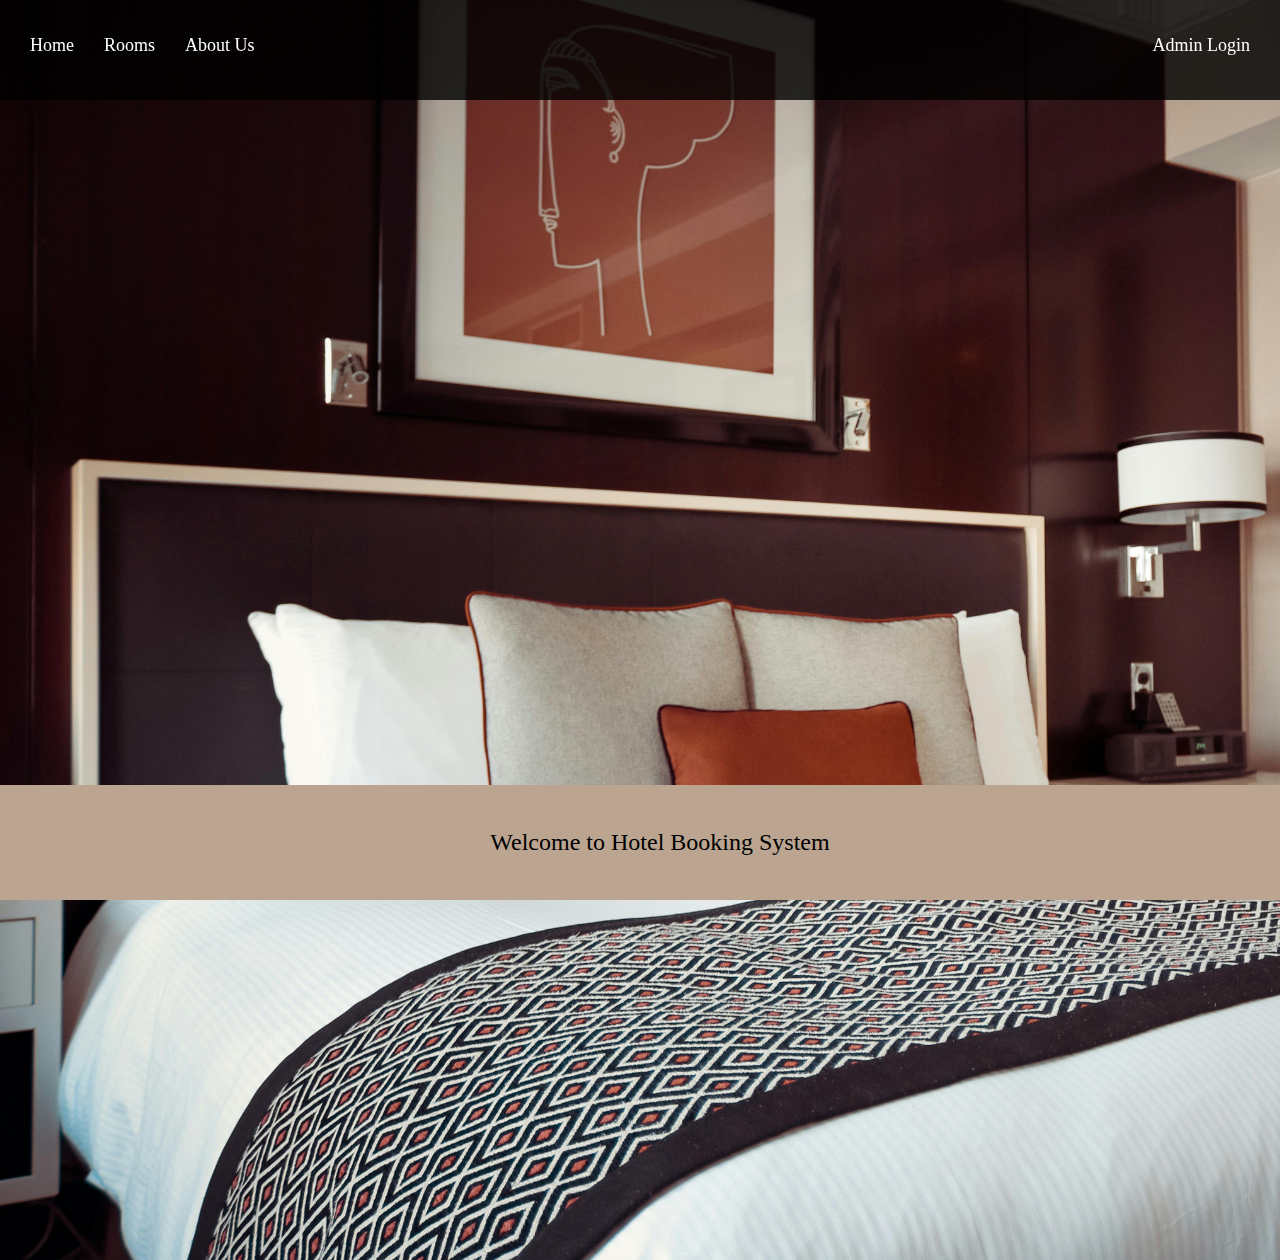
==== index.html @ a39f8b6d "Add files via upload" ====
<!DOCTYPE html>
<html lang="en">
<head>
    <meta charset="UTF-8">
    <meta name="viewport" content="width=device-width, initial-scale=1.0">
    <title>Hotel Booking System</title>
    <link rel="stylesheet" href="index.css">
</head>
<body>
    <!-- Navigation Bar -->
    <div class="navbar">
        <ul>
            <li><a href="#home">Home</a></li>
            <li><a href="#rooms">Rooms</a></li>
            <li><a href="#about">About Us</a></li>
            <li class="right"><a href="#" id="adminLoginBtn">Admin Login</a></li>
        </ul>
    </div>
    
    <!-- Hero Text -->
    <div class="hero-text">
        <p>Your Home Away from Home</p>
    </div>

    <!-- Login Popup (Modal) -->
    <div id="loginModal" class="modal">
        <div class="modal-content">
            <span class="close-btn" id="closeBtn">&times;</span>
            <h2>Admin Login</h2>
            <form id="loginForm">
                <label for="username">Username:</label>
                <input type="text" id="username" name="username" required><br><br>
                
                <label for="password">Password:</label>
                <input type="password" id="password" name="password" required><br><br>
                
                <button type="submit">Login</button>
            </form>
            <p class="register-link">Don't have an account? <a href="adminreg.html" id="registerLink">Register</a></p>
        </div>
    </div>

    <!-- Main Content -->
    <div class="firstBlock">
        <p id="text1">Welcome to Hotel Booking System</p> 
    </div>

    <script src="index.js"></script>
</body>
</html>
---- index.css ----
/* General Reset */
body {
    background-image: url("hotelroom.jpeg");
    background-size: cover;
    margin: 0;
    padding: 0;
    height: 140vh;
    overflow: visible;
}

/* Navigation bar */
.navbar {
    position: fixed;
    top: 0;
    left: 0;
    width: 100%;
    height: 100px;
    background-color: rgba(0, 0, 0, 0.8); 
    color: white;
    z-index: 1001; 
    
}
.navbar ul {
    list-style: none;
    margin-top: 20px;
    padding: 15px;
    display: flex;
    align-items: center;
   
}
.navbar ul li {
    margin: 0 15px;
}

.navbar ul li a {
    text-decoration: none;
    color: white;
    font-family: 'Times New Roman', Times, serif;
    font-size: 18px;
    font-weight: 400;
    transition: all 0.5s ease; 
    background-color: transparent; 
}

.navbar ul li.right {
    margin-left: auto; 
}

.navbar ul li a:hover {
    background-color: #FAECC3; 
    color: black; 
    box-shadow: 0 4px 8px rgba(0, 0, 0, 0.3); 
    transform: scale(1.05); 
    border-radius: 10px;
    padding: 15px;
}

/* Hero Text (Typing Animation) */
.hero-text {
    position: absolute;
    top: 30%;
    left: 50%;
    transform: translate(-50%, -50%);
    text-align: center;
    font-size: 50px;
    font-weight:700;
    font-family: 'Times New Roman', Times, serif;
    color: white;
    white-space: nowrap;
    overflow: hidden;
    width: 0; /* Start with width 0 */
    animation: typing 4s steps(30) 1s forwards, blink 0.75s step-end infinite;
    
}

/* Typing Animation */
@keyframes typing {
    from {
        width: 0;
    }
    to {
        width: 100%;
    }
}

/* Blinking Cursor */
@keyframes blink {
    50% {
        border-color: transparent;
    }
}

/*main content*/
.firstBlock {
    position: fixed;
    bottom: 0;
    width: 100%;
    background-color: #BBA591; 
    font-size: 24px;
    text-align: center;
    padding: 20px;
    z-index: 1000;
}

/* (Popup) Styling */
.modal {
    display: none; /* Initially hidden */
    position: fixed;
    z-index: 1002; /* On top of other content */
    left: 0;
    top: 0;
    width: 100%;
    height: 100%;
    background-color: rgba(0, 0, 0, 0.5); /* Overlay */
    font-family: 'Times New Roman', Times, serif;
    font-weight: 400;
    color: #0E1C4F;
    font-size: 15px;
}

/* Modal Content */
.modal-content {
    position: absolute;
    top: 50%;
    left: 50%;
    transform: translate(-50%, -50%);
    background-color: white;
    padding: 20px;
    border-radius: 10px;
    width: 300px;
}
.modal-content h2{
    margin-left: 75px;
    font-size: 20px;

}
/* Close Button */
.close-btn {
    position: absolute;
    top: 5px;
    right: 10px;
    font-size: 30px;
    cursor: pointer;
}

/* Input and Button Styles */
input[type="text"], input[type="password"], button {
    width: 92%;
    padding: 10px;
    margin: 10px 0;
    border-radius: 5px;
    border: 1px solid #ccc;
    align-items: center;
}
button{
    margin-left: 9.5px;
    border-radius: 10px;
}
/* Button Hover */
button:hover {
    background-color: #336659;
    color: white;
}

/* Register Link Styling */
.register-link {
    text-align: center;
    font-size: 14px;
    margin-top: 10px;
}

.register-link a {
    color: #336659;
    text-decoration: none;
}

.register-link a:hover {
    text-decoration: underline;
}
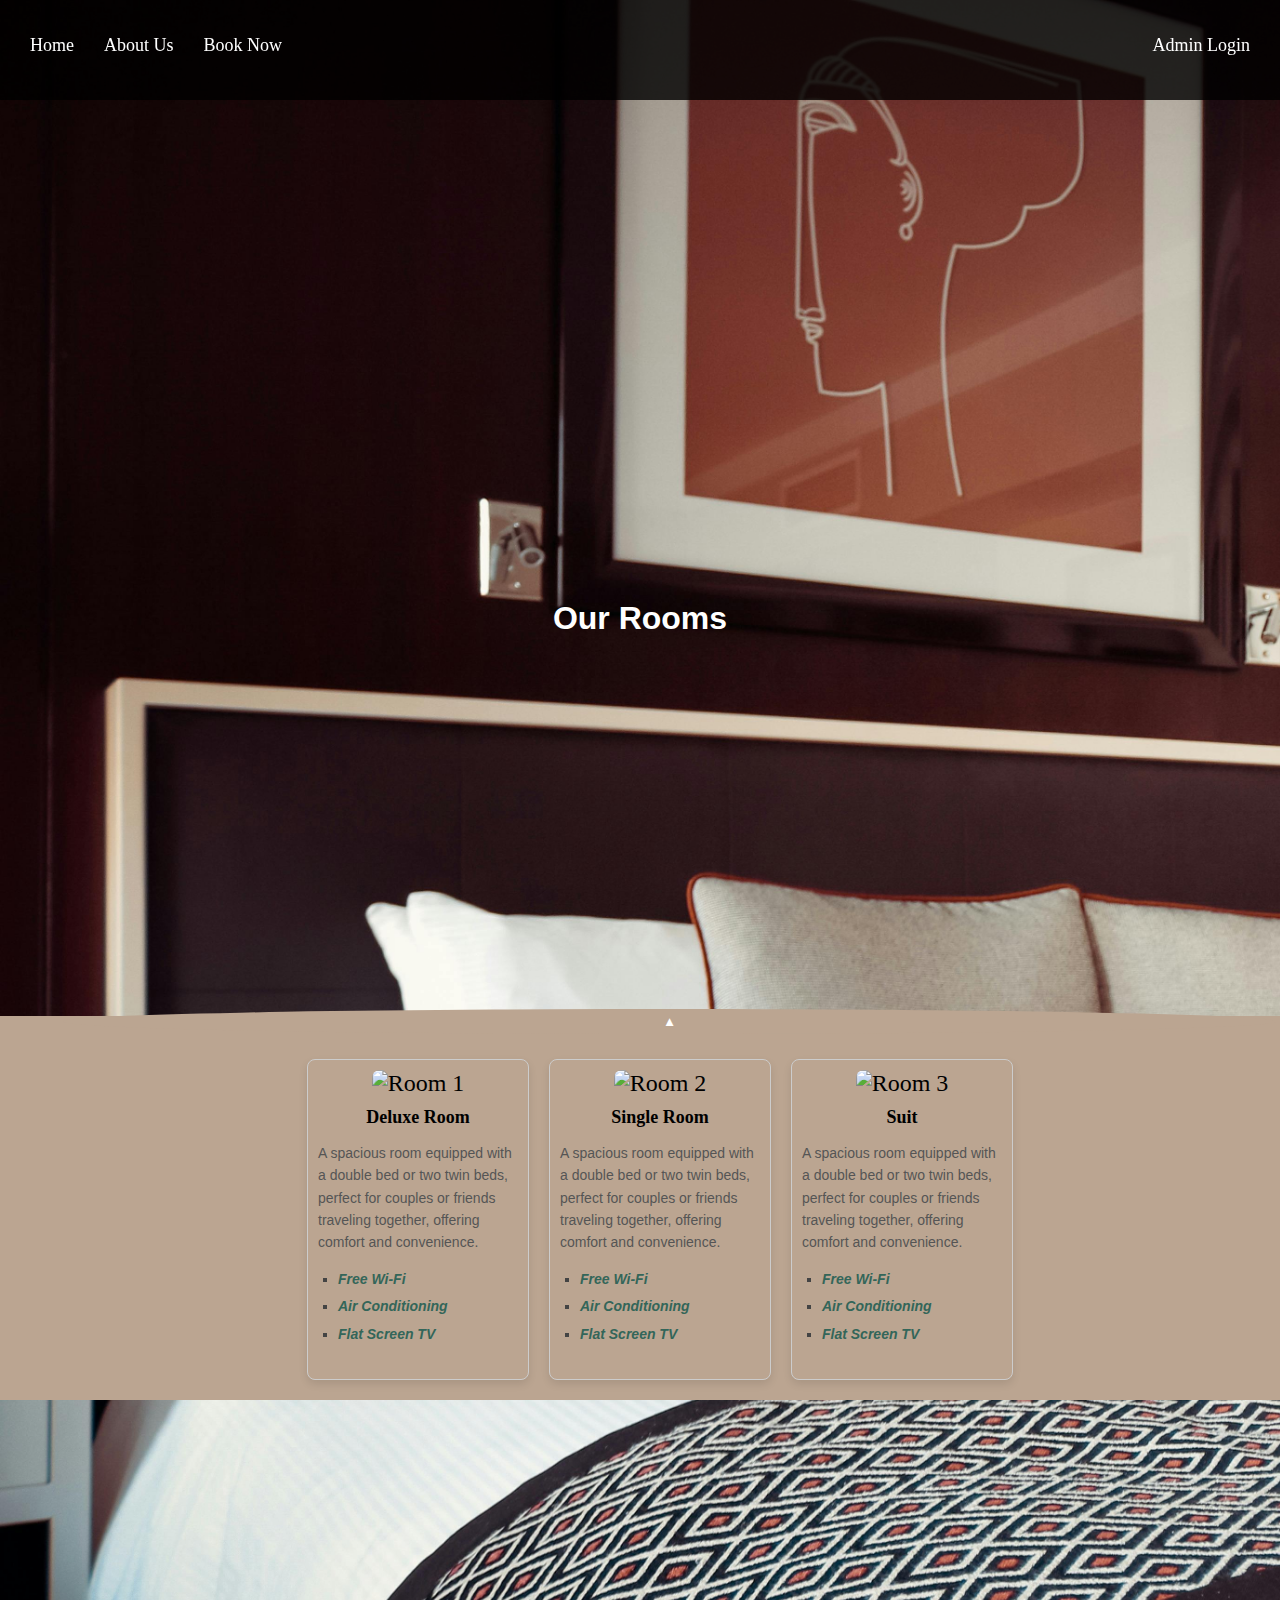
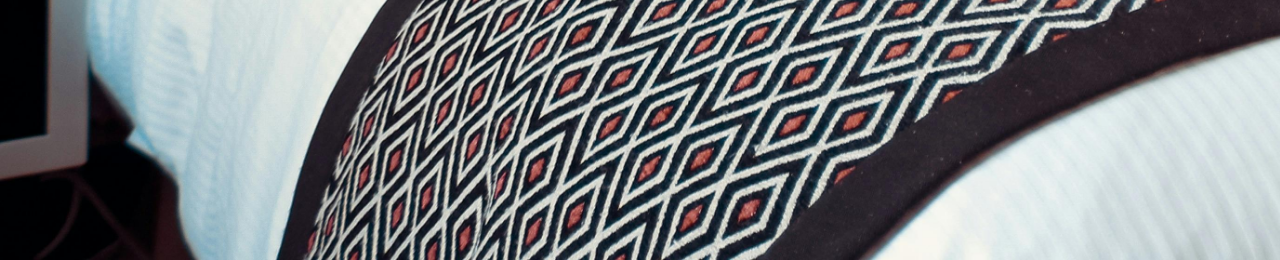
==== commit 7364fefa: "Add files via upload" ====
--- a/index.html
+++ b/index.html
@@ -10,17 +10,19 @@
     <!-- Navigation Bar -->
     <div class="navbar">
         <ul>
-            <li><a href="#home">Home</a></li>
-            <li><a href="#rooms">Rooms</a></li>
+            <li><a href="index.html">Home</a></li>
             <li><a href="#about">About Us</a></li>
+            <li><a href="bookingForm.html">Book Now</a></li>
             <li class="right"><a href="#" id="adminLoginBtn">Admin Login</a></li>
         </ul>
     </div>
     
     <!-- Hero Text -->
     <div class="hero-text">
-        <p>Your Home Away from Home</p>
+        <p>Your Place For A Comfortable Stay</p>
+
     </div>
+    
 
     <!-- Login Popup (Modal) -->
     <div id="loginModal" class="modal">
@@ -41,9 +43,61 @@
     </div>
 
     <!-- Main Content -->
+     <div>
+    <h2 class="section-heading"> Our Rooms</h2>
+</div>
     <div class="firstBlock">
-        <p id="text1">Welcome to Hotel Booking System</p> 
+       
+        <div class="rooms-container">
+            <div class="room">
+                <img src="deluxeRoom.jpg" alt="Room 1" class="room-img">
+                <h3>Deluxe Room</h3>
+                <div class="room-description">
+                    <p>A spacious room equipped with a double bed or two twin beds, perfect for couples or friends traveling together, offering comfort and convenience.</p>
+                    <ul>
+                        <li><strong>Free Wi-Fi</strong></li>
+                        <li><strong>Air Conditioning</strong></li>
+                        <li><strong>Flat Screen TV</strong></li>
+                    </ul>
+                </div>
+                
+            </div>
+            <div class="room">
+                <img src="singleRoom.jpg" alt="Room 2" class="room-img">
+                <h3>Single Room</h3>
+                <div class="room-description">
+                    <p>A spacious room equipped with a double bed or two twin beds, perfect for couples or friends traveling together, offering comfort and convenience.</p>
+                    <ul>
+                        <li><strong>Free Wi-Fi</strong></li>
+                        <li><strong>Air Conditioning</strong></li>
+                        <li><strong>Flat Screen TV</strong></li>
+                    </ul>
+                </div>
+            </div>
+            <div class="room">
+                <img src="suitRoom.jpg" alt="Room 3" class="room-img">
+                <h3>Suit</h3>
+                <div class="room-description">
+                    <p>A spacious room equipped with a double bed or two twin beds, perfect for couples or friends traveling together, offering comfort and convenience.</p>
+                    <ul>
+                        <li><strong>Free Wi-Fi</strong></li>
+                        <li><strong>Air Conditioning</strong></li>
+                        <li><strong>Flat Screen TV</strong></li>
+                    </ul>
+                </div>
+
+
+
+
+                </p>
+                
+            </div>
+            <button class="toggle-btn" id="toggleBtn" aria-label="Toggle Room Panels">▲</button>
+
+
+        </div>
     </div>
+    
 
     <script src="index.js"></script>
 </body>
--- a/index.css
+++ b/index.css
@@ -55,7 +55,6 @@
     padding: 15px;
 }
 
-/* Hero Text (Typing Animation) */
 .hero-text {
     position: absolute;
     top: 30%;
@@ -63,15 +62,15 @@
     transform: translate(-50%, -50%);
     text-align: center;
     font-size: 50px;
-    font-weight:700;
+    font-weight: 700;
     font-family: 'Times New Roman', Times, serif;
-    color: white;
+    color: #ffffff; /* Corrected to valid white color */
     white-space: nowrap;
     overflow: hidden;
     width: 0; /* Start with width 0 */
     animation: typing 4s steps(30) 1s forwards, blink 0.75s step-end infinite;
-    
-}
+}
+
 
 /* Typing Animation */
 @keyframes typing {
@@ -177,3 +176,122 @@
 .register-link a:hover {
     text-decoration: underline;
 }
+
+.section-heading {
+    text-align: center;
+    font-size: 2rem;
+    color: #ffffff;
+    
+    margin-top: 600px;
+    margin-bottom: 20px; /* Space between heading and first block */
+    font-family: 'Poppins', sans-serif; /* Replace with your preferred font */
+}
+
+.firstBlock {
+    text-align: center;
+    padding: 20px;
+}
+
+.rooms-container {
+    display: flex;
+    justify-content: center;
+    gap: 20px;
+    flex-wrap: wrap;
+    margin-top: 20px;
+}
+
+.room {
+    border: 1px solid #ccc;
+    border-radius: 8px;
+    padding: 10px;
+    width: 200px;
+    text-align: center;
+    box-shadow: 0 4px 8px rgba(0, 0, 0, 0.1);
+    transition: transform 0.3s, box-shadow 0.3s;
+    
+}
+
+.room:hover {
+    transform: scale(1.05);
+    box-shadow: 0 6px 12px rgba(0, 0, 0, 0.2);
+}
+
+.room-img {
+    width: 100%;
+    height: 150px; /* Adjust height as needed */
+    object-fit: cover; /* Ensures the image scales properly without distortion */
+    border-radius: 8px;
+}
+
+h3 {
+    margin: 10px 0 5px;
+    font-size: 18px;
+}
+.room-description {
+    font-size: 14px;
+    line-height: 1.6;
+    color: #555; /* Subtle text color for readability */
+    font-family: 'Arial', sans-serif;
+    margin: 10px 0;
+    text-align: left; /* Align text for better readability */
+}
+
+.room-description strong {
+    color: #336659; /* Highlighted color for key amenities */
+    font-weight: bold;
+    font-style: italic; /* Add emphasis to amenities */
+}
+
+.room-description ul {
+    margin: 10px 0;
+    padding-left: 20px;
+    list-style-type: square; /* Modern bullet style */
+}
+
+.room-description ul li {
+    margin-bottom: 5px;
+    font-size: 14px;
+    color: #444; /* Slightly darker text for better focus */
+}
+
+.room-description p:last-child {
+    margin-bottom: 0; /* Remove extra margin on the last paragraph */
+}
+
+
+
+
+/* Adjust the firstBlock for initial hidden state */
+.firstBlock {
+    position: fixed;
+    bottom: -500px; /* Initially show only the border */
+    width: 100%;
+    background-color: #BBA591;
+    font-size: 24px;
+    text-align: center;
+    padding: 20px;
+    z-index: 1000;
+    transition: bottom 0.5s ease-in-out; /* Smooth animation */
+    border-top: 3px solid #BBA591; /* Border when partially visible */
+}
+
+/* Toggle button inside the firstBlock */
+.toggle-btn {
+    position: absolute;
+    top: -20px; /* Position the button above the container */
+    left: 50%;
+    transform: translateX(-50%);
+    background-color: #BBA591;
+    color: white;
+    border: none;
+    border-radius: 50%;
+    padding: 5px 10px;
+    cursor: pointer;
+    transition: background-color 0.3s;
+}
+
+/* Button hover effect */
+.toggle-btn:hover {
+    background-color: #8b6f53;
+}
+
